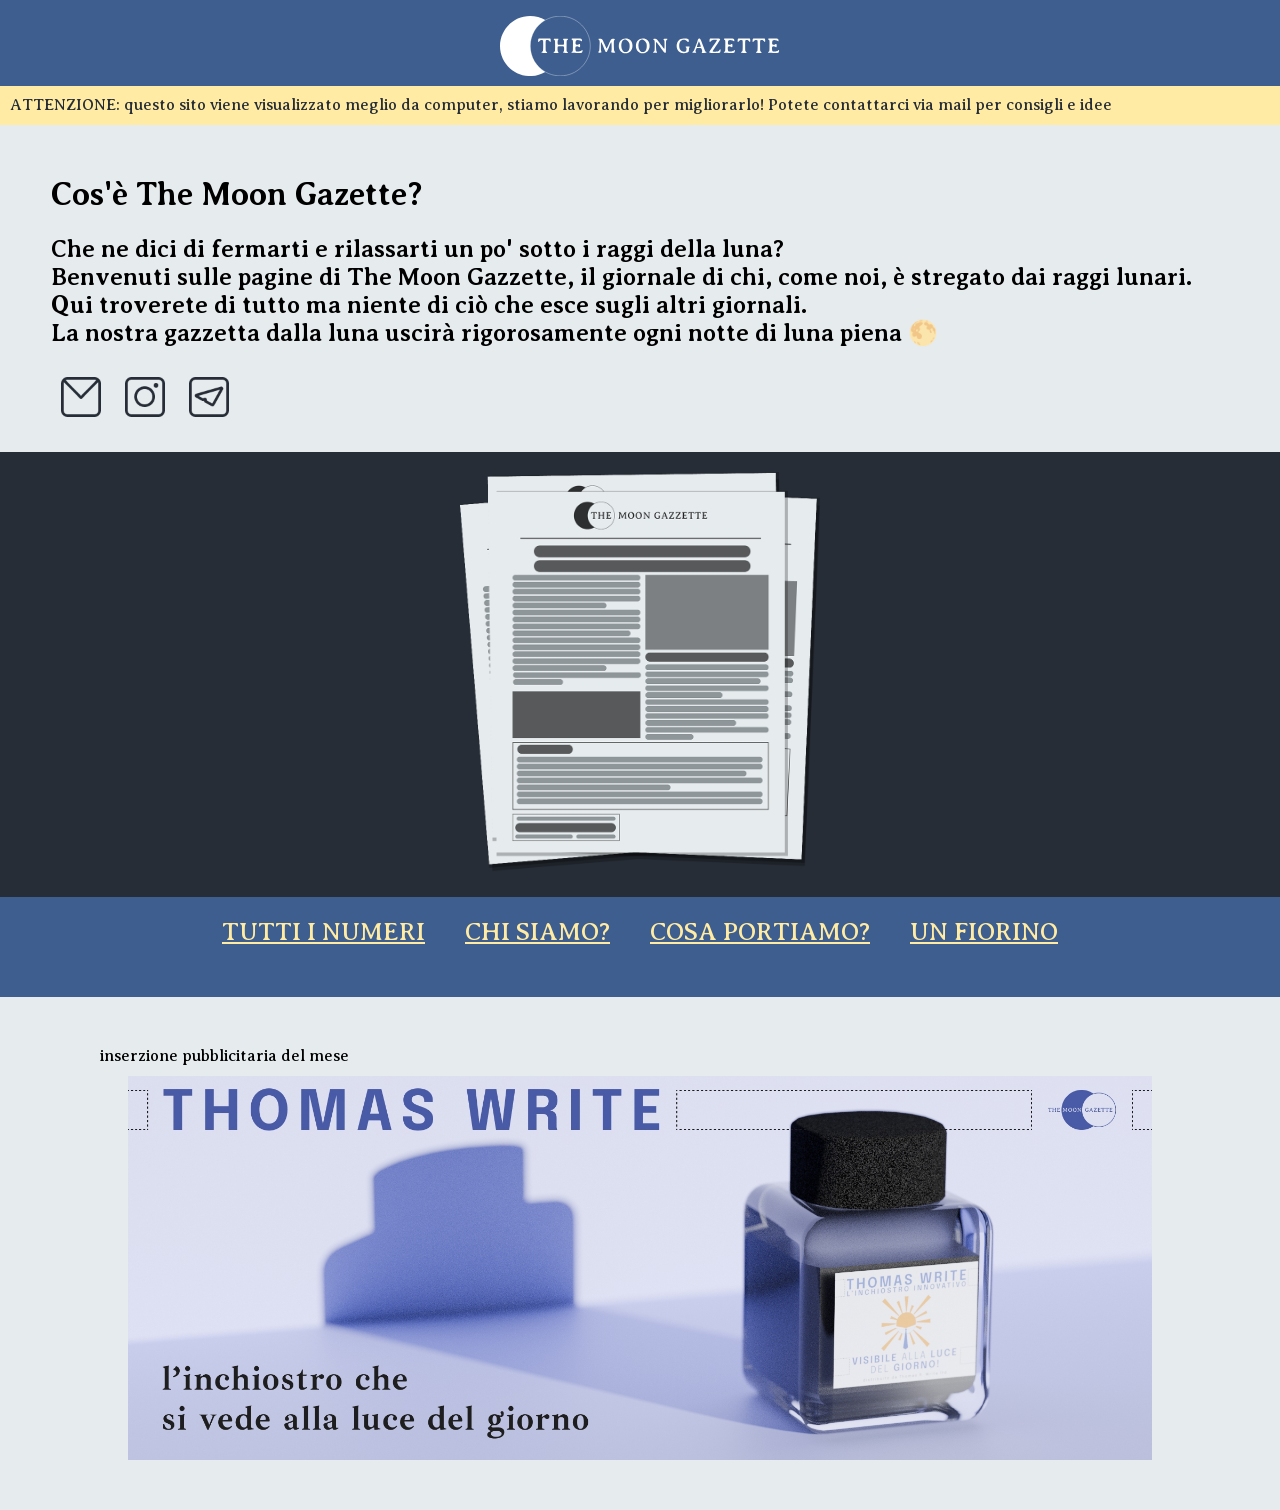
==== index.html @ 907e0979 "tmg" ====
<!DOCTYPE html>
<html>
    <head>
        <title>The Moon Gazette</title>
    </head>

    <style>
        @import url('https://fonts.googleapis.com/css2?family=Averia+Serif+Libre:ital,wght@0,300;0,400;0,700;1,300;1,400;1,700&family=Josefin+Sans:ital,wght@0,100..700;1,100..700&display=swap');
    </style>

    <body style="margin: 0px; background-color: #E6EBEE; width: 100%;font-family: Averia Serif Libre;">
        <div style="height: 80px;background-color: #3D5E8F;margin: 0px; padding-top: 6px;">
            <img src="img/TheMoonGazzette_logo_-basso-lunapiccola-_vettoriale.svg" style="height: 60px; margin: 0 auto; display: flex; justify-content: center; margin-top: 10px">
            <link rel="icon" type="image/x-icon" href="img/TheMoonGazzette_FavICO-variante2.png">
        </div>
        <div style="background-color: #FFEBA3; color: #272D36; padding: 10px;">
            <pr>ATTENZIONE: questo sito viene visualizzato meglio da computer, stiamo lavorando per migliorarlo! Potete contattarci via mail per consigli e idee</pr>
        </div>
        
        <div style="margin-left: 4%; margin-top: 50px;">
            <h1>Cos'è The Moon Gazette?</h1>
            <h2>Che ne dici di fermarti e rilassarti un po' sotto i raggi della luna?
                <br>Benvenuti sulle pagine di The Moon Gazzette, il giornale di chi, come noi, è stregato dai raggi lunari.
                <br>Qui troverete di tutto ma niente di ciò che esce sugli altri giornali.
                <br>La nostra gazzetta dalla luna uscirà rigorosamente ogni notte di luna piena 🌕
            </h2>
            <div>
                <a target="_blank" href="mailto:themoongazette@gmail.com"><img src="img/tmg_ico_mail.png" style="height: 40px;margin: 10px;"></img></a>
                <a target="_blank" href="https://www.instagram.com/lagazzettadallaluna/"><img src="img/tmg_ico_insta.png" style="height: 40px;margin: 10px;"></img></a>
                <a target="_blank" href="https://t.me/+0aUVegtNQpM4NGI8"><img src="img/tmg_ico_telegram.png" style="height: 40px;margin: 10px;"></img></a>
                <div style="margin-bottom: 20px;">
                    <script type="text/javascript" src="https://cdnjs.buymeacoffee.com/1.0.0/button.prod.min.js" data-name="bmc-button" data-slug="themoongazette" data-color="#384b7e" data-emoji=""  data-font="Cookie" data-text="Buy us a coffee" data-outline-color="#ffffff" data-font-color="#ffffff" data-coffee-color="#FFDD00" ></script>
                </div>
            </div>
        </div>
        
        <div style="background-color: #272D36; margin: 0 auto; display: flex; justify-content: center;">
            <a target="blank" href="numeri.html"><img src="img/numeri-impilati_tmg.png" style="height: 400px;margin: 20px;">
        </div>
        <div style="background-color: #3D5E8F;height: 100px; white-space: nowrap; width: 100%; margin: 0 auto; display: flex; justify-content: center; font-size: 25px;">
            <a href="numeri.html" style="color: #FFEBA3; margin: 20px;">TUTTI I NUMERI</a>
            <a href="chi_siamo.html" style="color: #FFEBA3; margin: 20px;">CHI SIAMO?</a>
            <a href="tmg.html" style="color: #FFEBA3; margin: 20px;">COSA PORTIAMO?</a>
            <a target="_blank" href="https://www.buymeacoffee.com/themoongazette" style="color: #FFEBA3; margin: 20px;">UN FIORINO</a>
        </div>

        <div style="margin-top: 50px; margin-bottom: 50px">
            <pr style="margin-left: 100px;">inserzione pubblicitaria del mese</pr>
            <div style="margin: 0 auto; display: flex; justify-content: center; margin-top: 10px">
                <img src="img/grafica-sig.write.jpg" style="width: 80%;">
            </div>
        </div>

        <script data-name="BMC-Widget" data-cfasync="false" src="https://cdnjs.buymeacoffee.com/1.0.0/widget.prod.min.js" data-id="themoongazette" data-description="Support me on Buy me a coffee!" data-message="" data-color="#FFEBA3" data-position="Right" data-x_margin="18" data-y_margin="18"></script>
    </body>
</html>
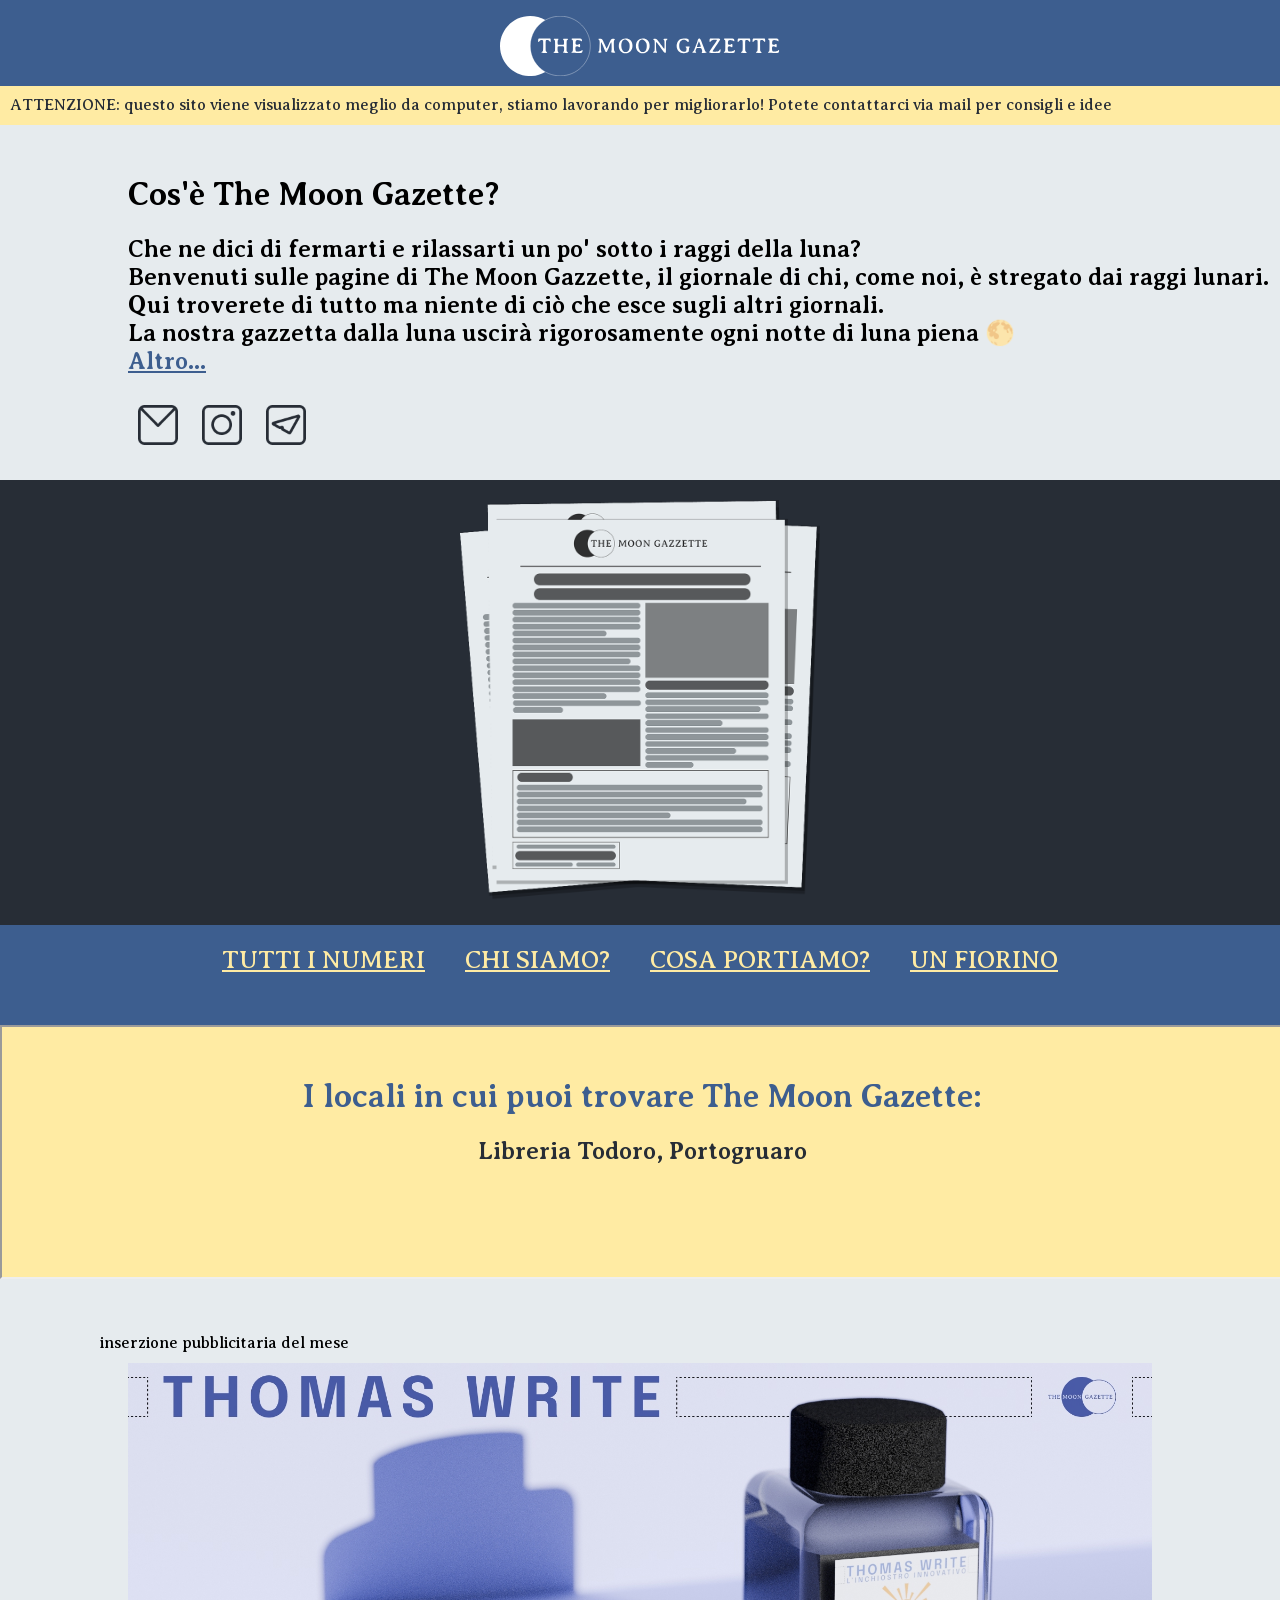
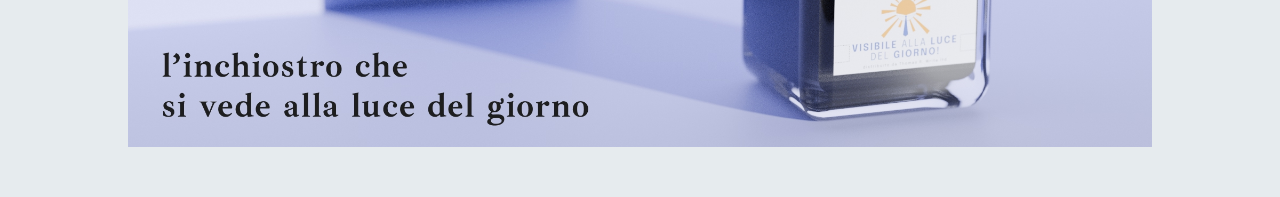
==== commit 59105af4: "250515" ====
--- a/index.html
+++ b/index.html
@@ -17,19 +17,20 @@
             <pr>ATTENZIONE: questo sito viene visualizzato meglio da computer, stiamo lavorando per migliorarlo! Potete contattarci via mail per consigli e idee</pr>
         </div>
         
-        <div style="margin-left: 4%; margin-top: 50px;">
+        <div style="margin-left: 10%; margin-top: 50px;">
             <h1>Cos'è The Moon Gazette?</h1>
             <h2>Che ne dici di fermarti e rilassarti un po' sotto i raggi della luna?
                 <br>Benvenuti sulle pagine di The Moon Gazzette, il giornale di chi, come noi, è stregato dai raggi lunari.
                 <br>Qui troverete di tutto ma niente di ciò che esce sugli altri giornali.
                 <br>La nostra gazzetta dalla luna uscirà rigorosamente ogni notte di luna piena 🌕
+                <br><a href="tmg.html" style="color:#3D5E8F">Altro...</a>
             </h2>
             <div>
                 <a target="_blank" href="mailto:themoongazette@gmail.com"><img src="img/tmg_ico_mail.png" style="height: 40px;margin: 10px;"></img></a>
                 <a target="_blank" href="https://www.instagram.com/lagazzettadallaluna/"><img src="img/tmg_ico_insta.png" style="height: 40px;margin: 10px;"></img></a>
                 <a target="_blank" href="https://t.me/+0aUVegtNQpM4NGI8"><img src="img/tmg_ico_telegram.png" style="height: 40px;margin: 10px;"></img></a>
                 <div style="margin-bottom: 20px;">
-                    <script type="text/javascript" src="https://cdnjs.buymeacoffee.com/1.0.0/button.prod.min.js" data-name="bmc-button" data-slug="themoongazette" data-color="#384b7e" data-emoji=""  data-font="Cookie" data-text="Buy us a coffee" data-outline-color="#ffffff" data-font-color="#ffffff" data-coffee-color="#FFDD00" ></script>
+                    <script type="text/javascript" src="https://cdnjs.buymeacoffee.com/1.0.0/button.prod.min.js" data-name="bmc-button" data-slug="themoongazette" data-color="#3D5E8F" data-emoji=""  data-font="Cookie" data-text="Buy us a coffee" data-outline-color="#ffffff" data-font-color="#ffffff" data-coffee-color="#FFDD00" ></script>
                 </div>
             </div>
         </div>
@@ -44,6 +45,10 @@
             <a target="_blank" href="https://www.buymeacoffee.com/themoongazette" style="color: #FFEBA3; margin: 20px;">UN FIORINO</a>
         </div>
 
+        <div>
+            <iframe src="the-moon-map.html" style="width: 100%; height: 250px;"></iframe>
+        </div>
+
         <div style="margin-top: 50px; margin-bottom: 50px">
             <pr style="margin-left: 100px;">inserzione pubblicitaria del mese</pr>
             <div style="margin: 0 auto; display: flex; justify-content: center; margin-top: 10px">
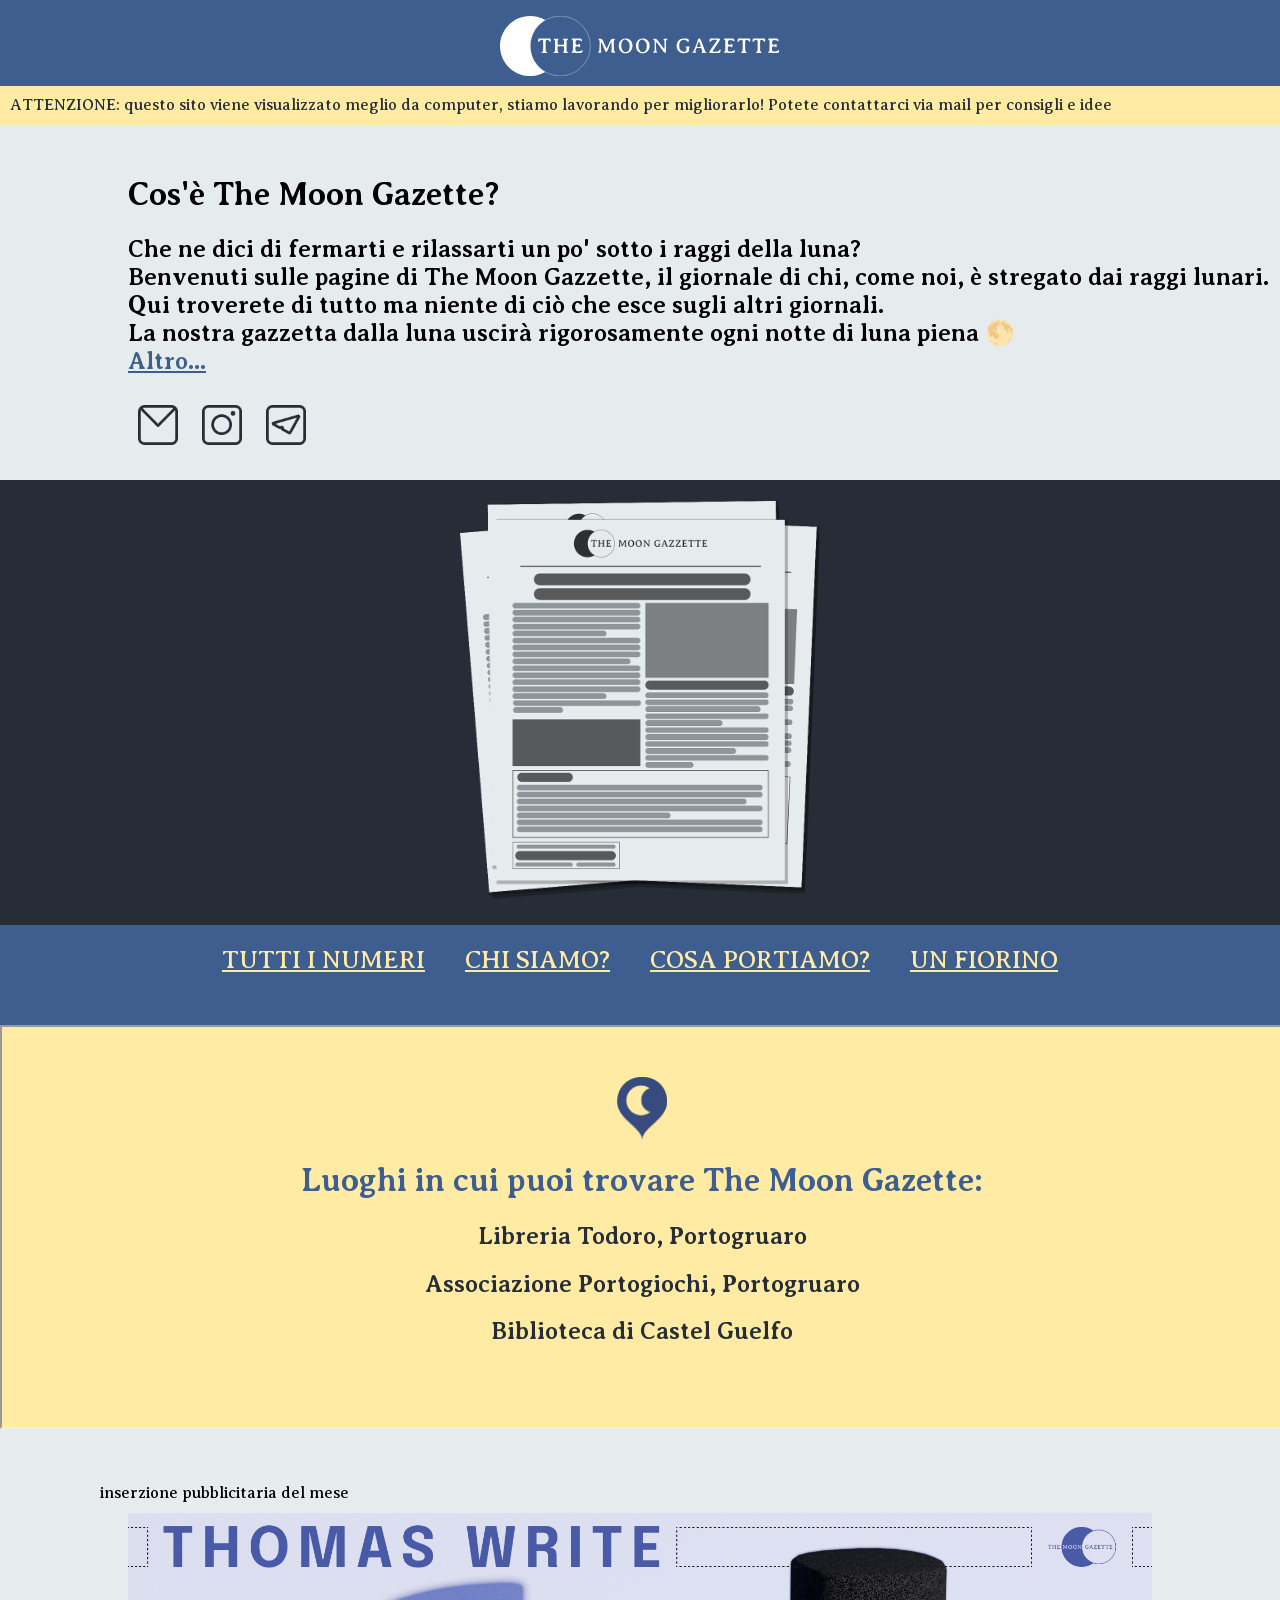
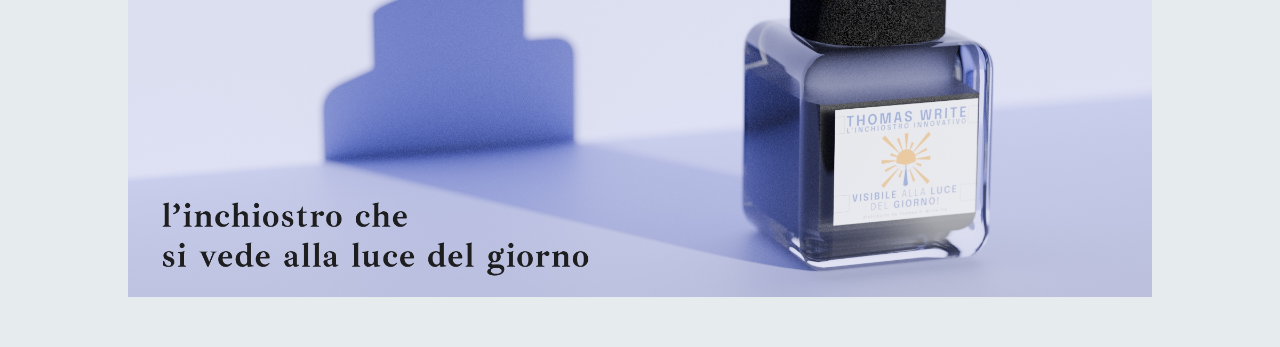
==== commit 96aba1c4: "migliorie del 22" ====
--- a/index.html
+++ b/index.html
@@ -46,7 +46,7 @@
         </div>
 
         <div>
-            <iframe src="the-moon-map.html" style="width: 100%; height: 250px;"></iframe>
+            <iframe src="the-moon-map.html" style="width: 100%; height: 400px;"></iframe>
         </div>
 
         <div style="margin-top: 50px; margin-bottom: 50px">
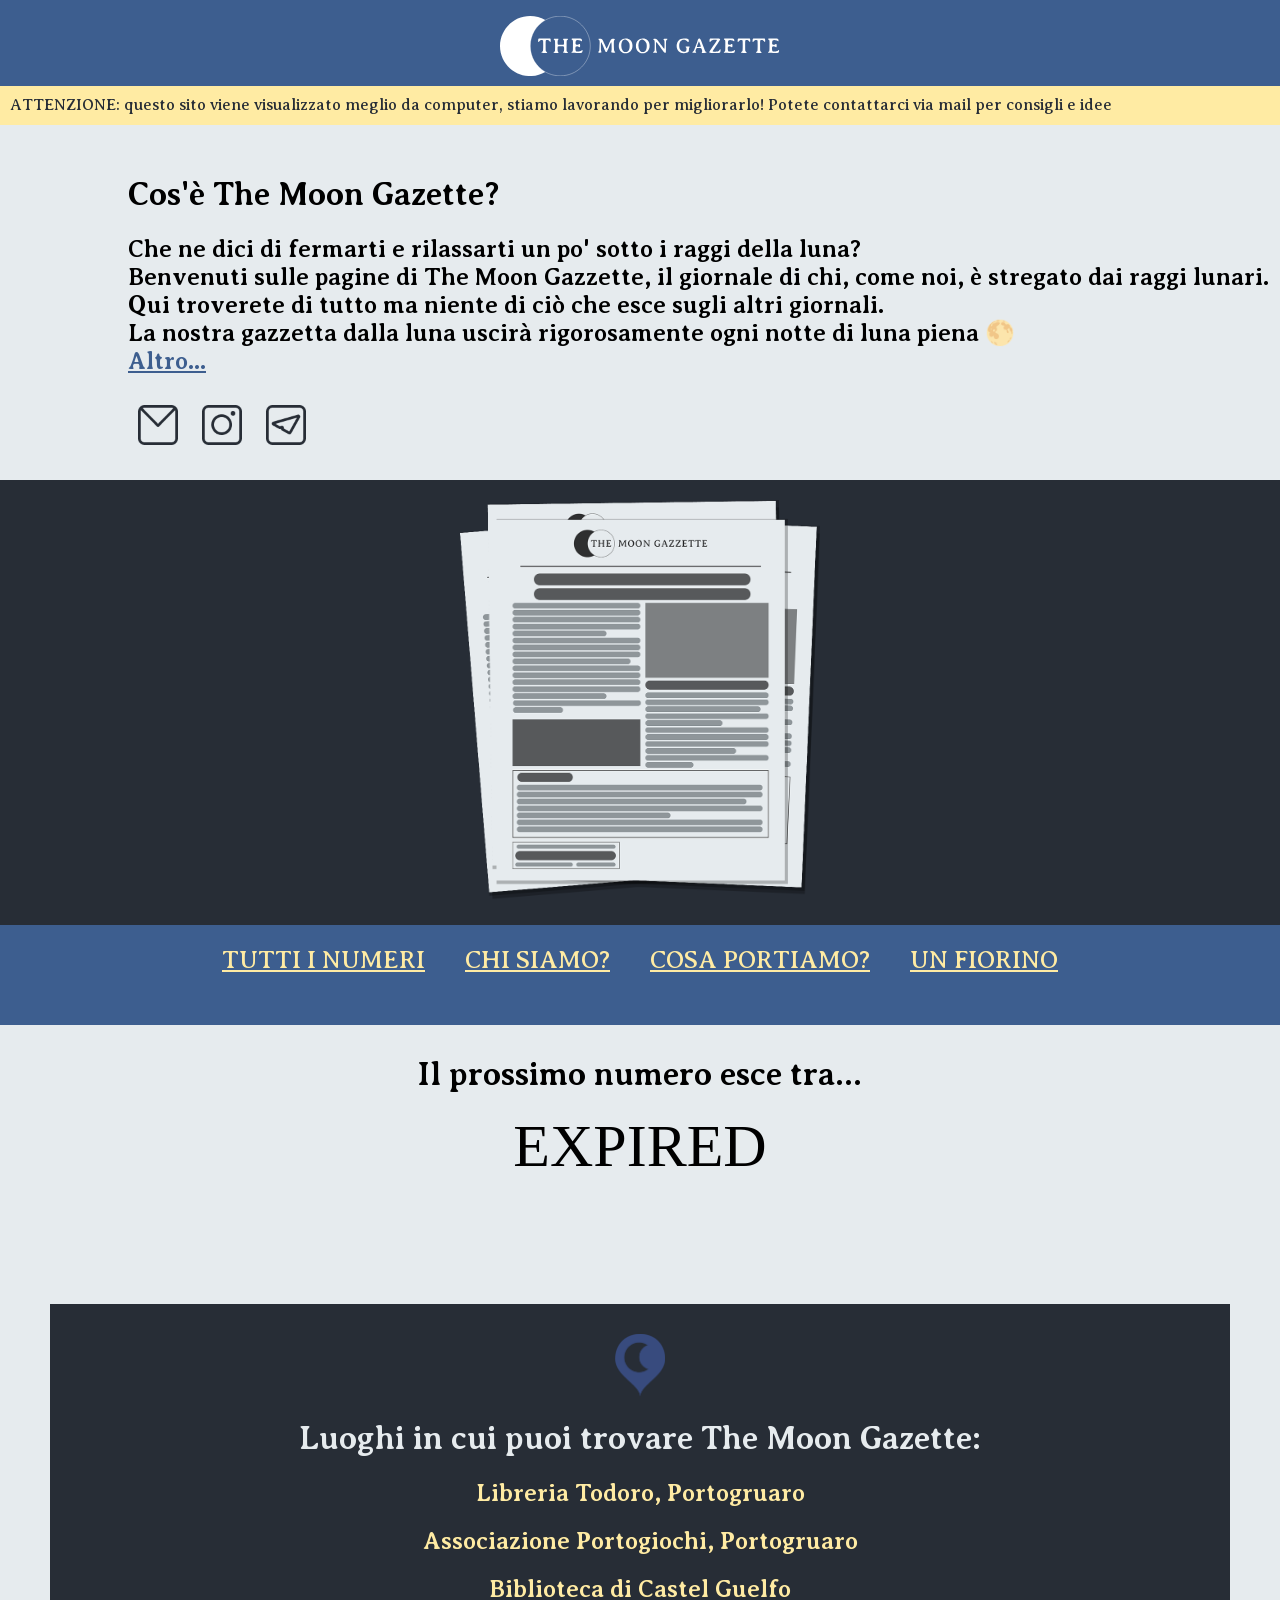
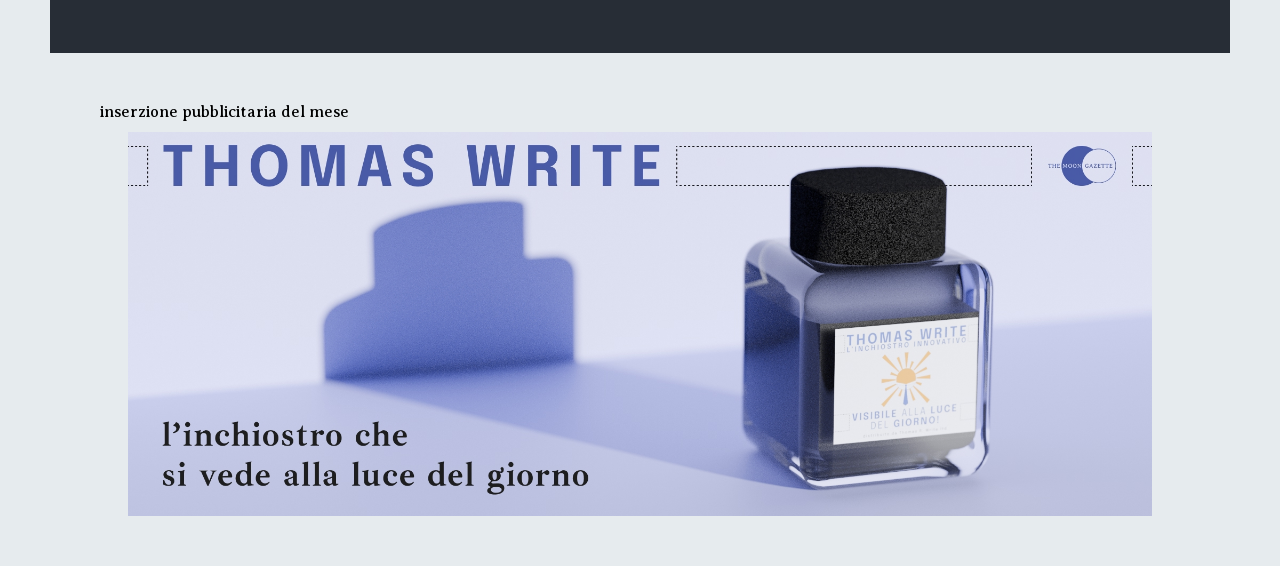
==== commit 20c4a9e6: "AggiuntoCountdown" ====
--- a/index.html
+++ b/index.html
@@ -46,10 +46,19 @@
         </div>
 
         <div>
-            <iframe src="the-moon-map.html" style="width: 100%; height: 400px;"></iframe>
+            <h1 style="margin: 0 auto; display: flex; justify-content: center; margin-top: 30px; margin-bottom: 10px;">Il prossimo numero esce tra...</h1>
+            <iframe src="The-Moon-CountDown.html" style="width: 80%;margin: 0 auto; display: flex; justify-content: center;" frameBorder="0"></iframe>
         </div>
 
-        <div style="margin-top: 50px; margin-bottom: 50px">
+        <div style="margin: 50px; text-align: center; background-color: #272D36;padding-top: 30px;padding-bottom: 30px;">
+            <img src="img/themoonmap.png" style="width: 50px;margin: 0 auto; display: flex; justify-content: center;">
+            <h1 style="color: #E6EBEE;">Luoghi in cui puoi trovare The Moon Gazette:</h1>
+            <h2 style="color: #FFEBA3;">Libreria Todoro, Portogruaro</h2>
+            <h2 style="color: #FFEBA3;">Associazione Portogiochi, Portogruaro</h2>
+            <h2 style="color: #FFEBA3;">Biblioteca di Castel Guelfo</h2>
+        </div>
+
+        <div style="margin-top: 50px; margin-bottom: 50px;">
             <pr style="margin-left: 100px;">inserzione pubblicitaria del mese</pr>
             <div style="margin: 0 auto; display: flex; justify-content: center; margin-top: 10px">
                 <img src="img/grafica-sig.write.jpg" style="width: 80%;">
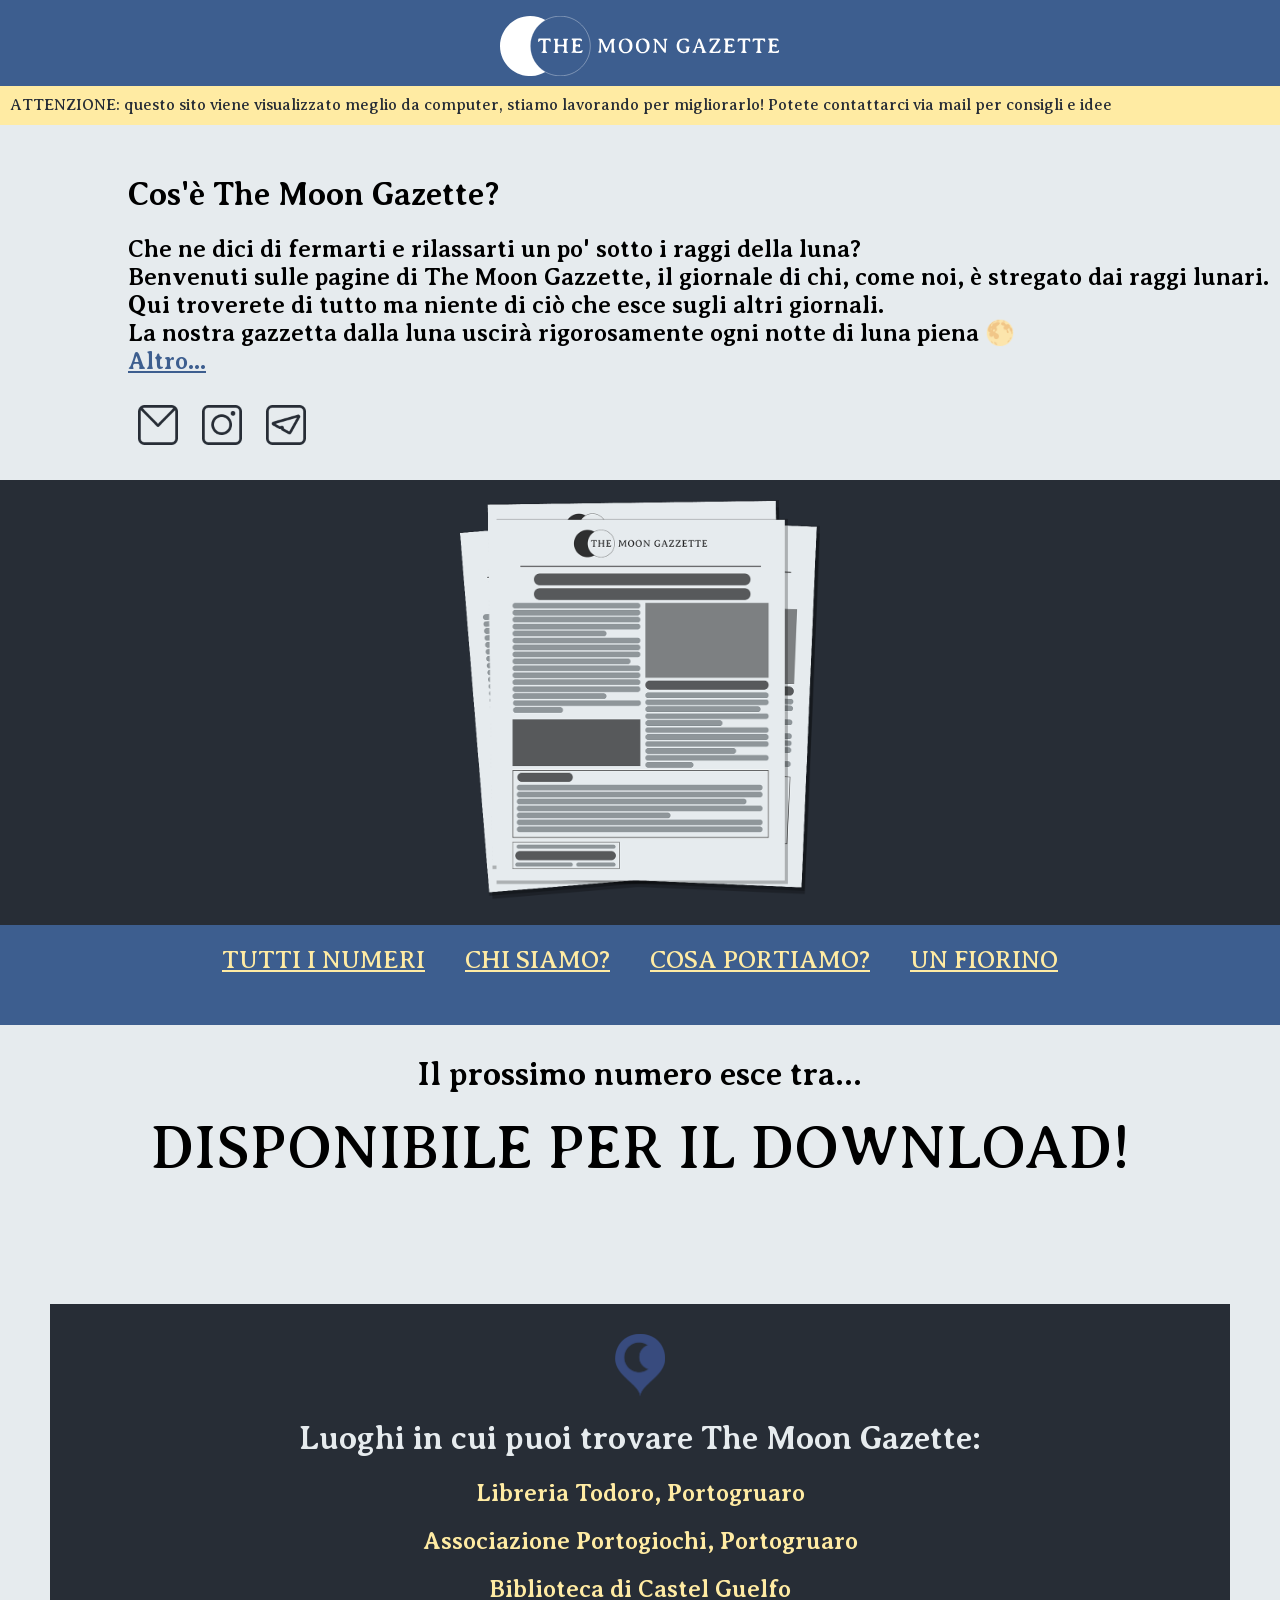
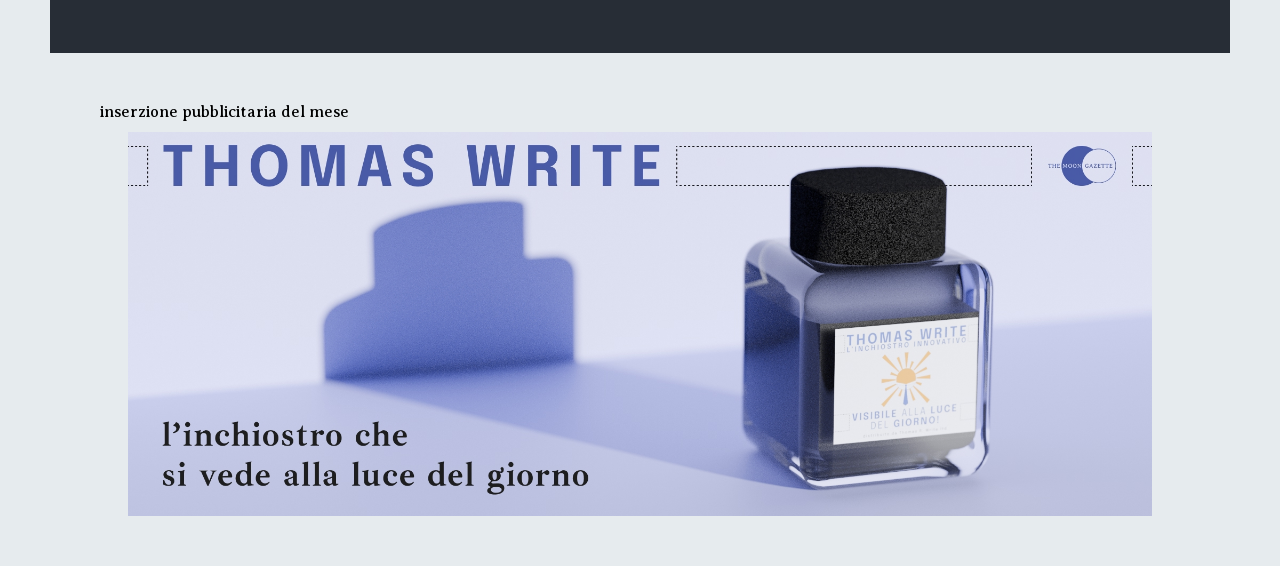
==== commit 74d32b9d: "Telefoni-oraaa!" ====
--- a/index.html
+++ b/index.html
@@ -8,6 +8,8 @@
         @import url('https://fonts.googleapis.com/css2?family=Averia+Serif+Libre:ital,wght@0,300;0,400;0,700;1,300;1,400;1,700&family=Josefin+Sans:ital,wght@0,100..700;1,100..700&display=swap');
     </style>
 
+    <meta name="viewport" content="width=device-width, initial-scale=1.0">
+    
     <body style="margin: 0px; background-color: #E6EBEE; width: 100%;font-family: Averia Serif Libre;">
         <div style="height: 80px;background-color: #3D5E8F;margin: 0px; padding-top: 6px;">
             <img src="img/TheMoonGazzette_logo_-basso-lunapiccola-_vettoriale.svg" style="height: 60px; margin: 0 auto; display: flex; justify-content: center; margin-top: 10px">
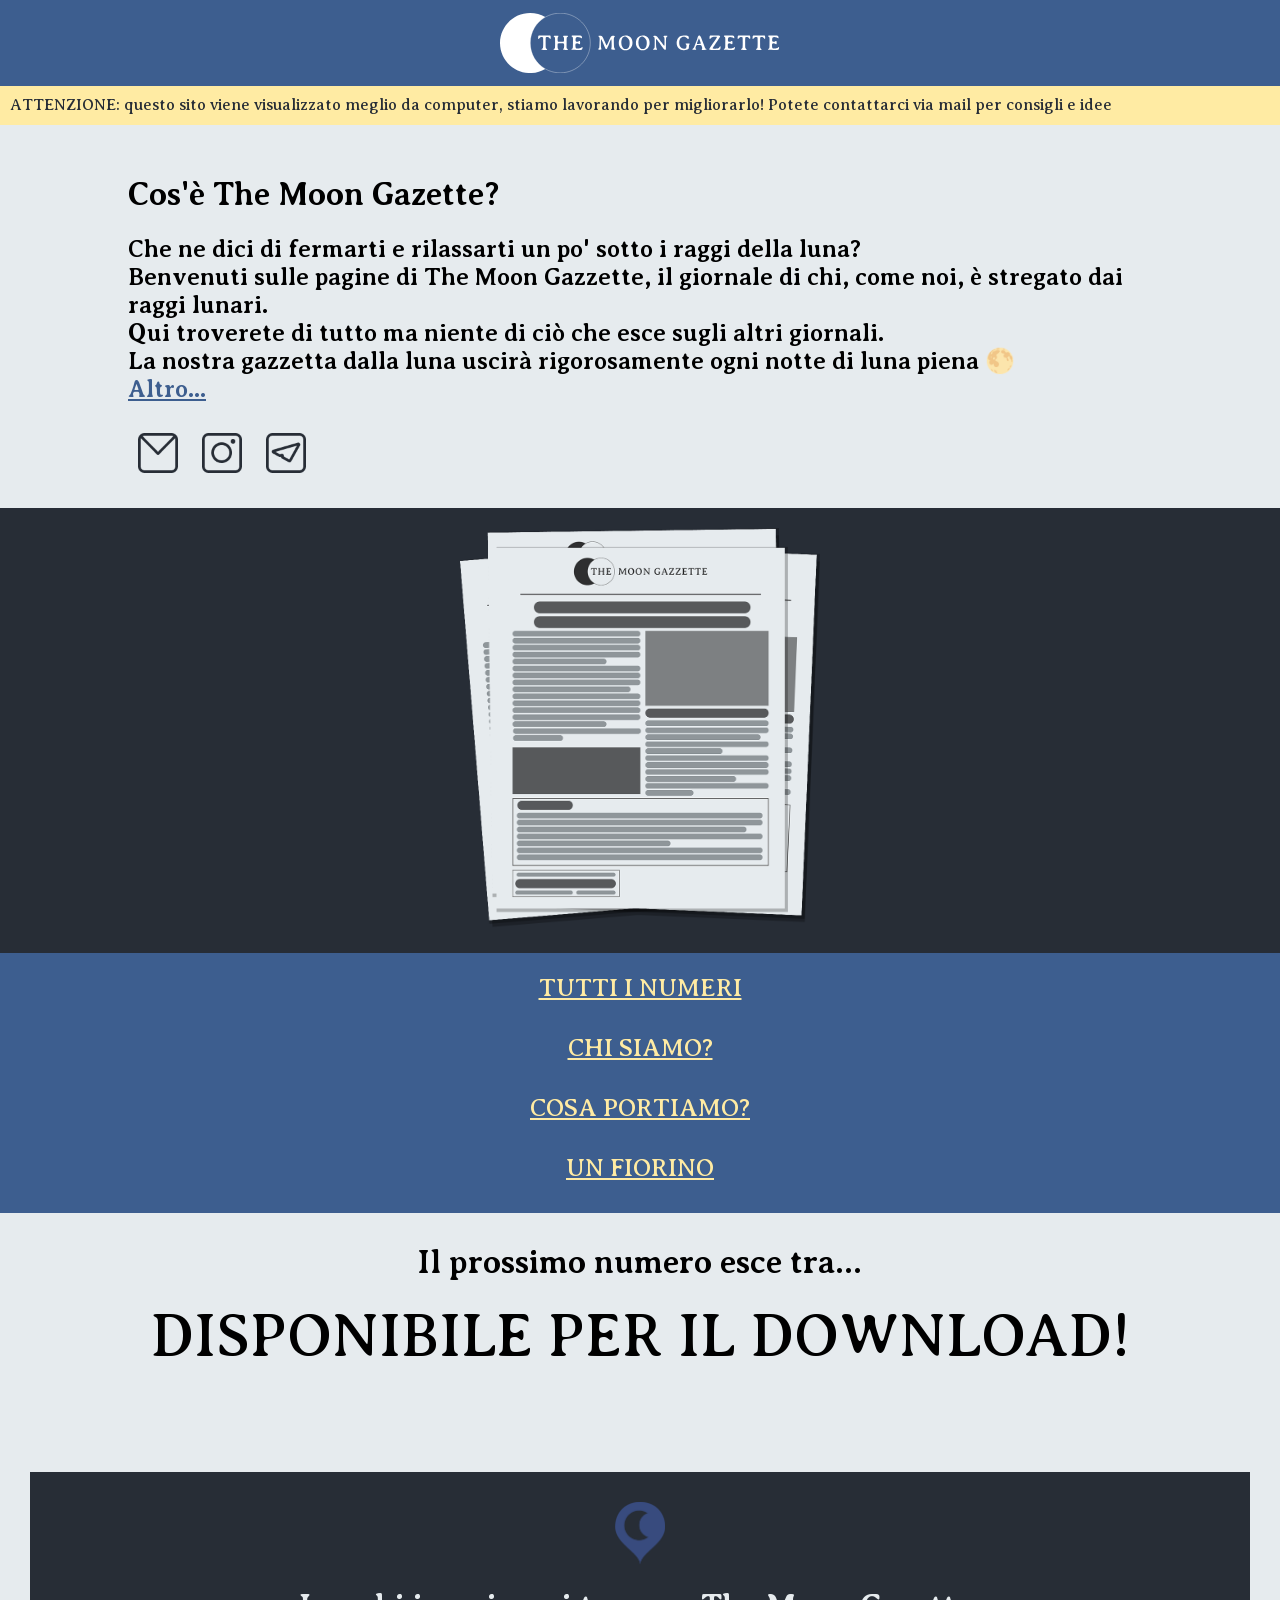
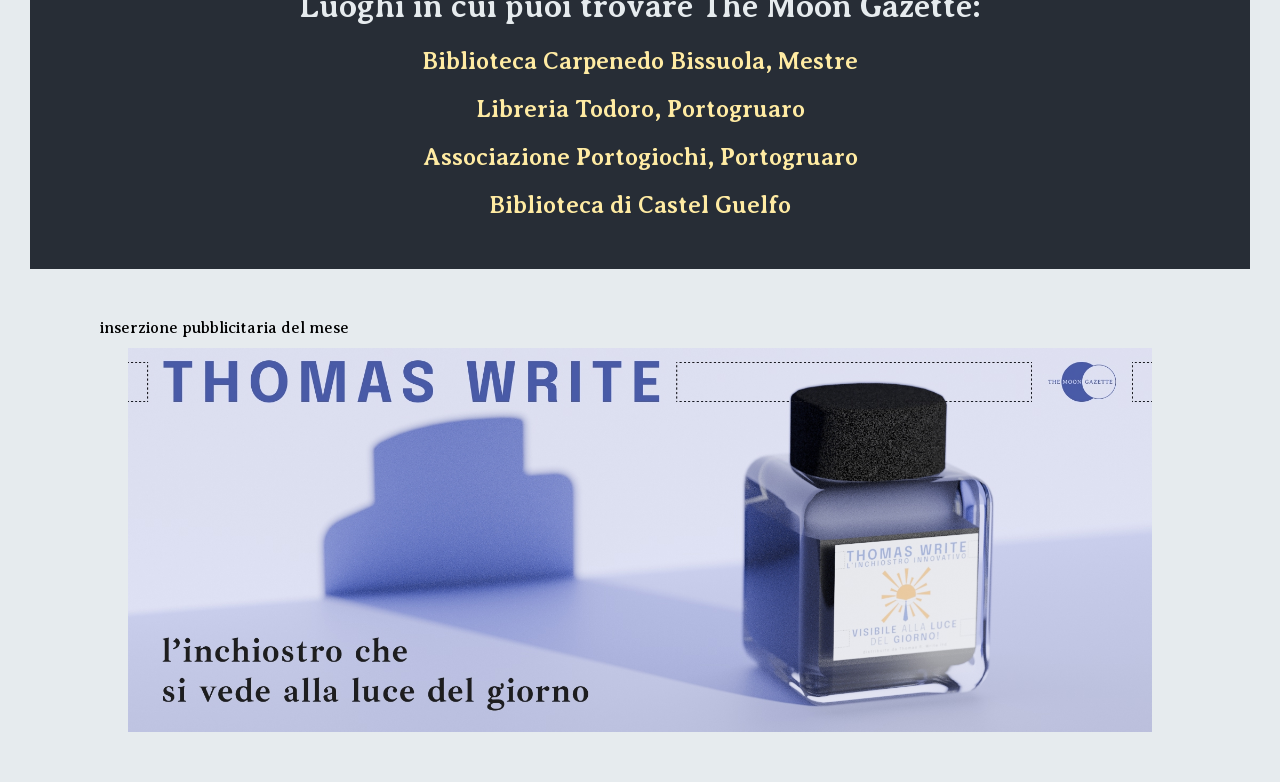
==== commit 0ea00745: "Sito2" ====
--- a/index.html
+++ b/index.html
@@ -12,14 +12,14 @@
     
     <body style="margin: 0px; background-color: #E6EBEE; width: 100%;font-family: Averia Serif Libre;">
         <div style="height: 80px;background-color: #3D5E8F;margin: 0px; padding-top: 6px;">
-            <img src="img/TheMoonGazzette_logo_-basso-lunapiccola-_vettoriale.svg" style="height: 60px; margin: 0 auto; display: flex; justify-content: center; margin-top: 10px">
+            <img src="img/TheMoonGazzette_logo_-basso-lunapiccola-_vettoriale.svg" style="height: 60px; margin: 0 auto; display: flex; justify-content: center; margin-top: 7px">
             <link rel="icon" type="image/x-icon" href="img/TheMoonGazzette_FavICO-variante2.png">
         </div>
         <div style="background-color: #FFEBA3; color: #272D36; padding: 10px;">
             <pr>ATTENZIONE: questo sito viene visualizzato meglio da computer, stiamo lavorando per migliorarlo! Potete contattarci via mail per consigli e idee</pr>
         </div>
         
-        <div style="margin-left: 10%; margin-top: 50px;">
+        <div style="margin-left: 10%;margin-right: 10%; margin-top: 50px;">
             <h1>Cos'è The Moon Gazette?</h1>
             <h2>Che ne dici di fermarti e rilassarti un po' sotto i raggi della luna?
                 <br>Benvenuti sulle pagine di The Moon Gazzette, il giornale di chi, come noi, è stregato dai raggi lunari.
@@ -40,21 +40,25 @@
         <div style="background-color: #272D36; margin: 0 auto; display: flex; justify-content: center;">
             <a target="blank" href="numeri.html"><img src="img/numeri-impilati_tmg.png" style="height: 400px;margin: 20px;">
         </div>
-        <div style="background-color: #3D5E8F;height: 100px; white-space: nowrap; width: 100%; margin: 0 auto; display: flex; justify-content: center; font-size: 25px;">
-            <a href="numeri.html" style="color: #FFEBA3; margin: 20px;">TUTTI I NUMERI</a>
-            <a href="chi_siamo.html" style="color: #FFEBA3; margin: 20px;">CHI SIAMO?</a>
-            <a href="tmg.html" style="color: #FFEBA3; margin: 20px;">COSA PORTIAMO?</a>
+        <div style="background-color: #3D5E8F;height: 240px; text-align: center;font-size: 25px; padding-top: 20px;">
+            <a href="numeri.html" style="color: #FFEBA3; margin: 20px;">TUTTI I NUMERI</a><br>
+            <br>
+            <a href="chi_siamo.html" style="color: #FFEBA3; margin: 20px;">CHI SIAMO?</a><br>
+            <br>
+            <a href="tmg.html" style="color: #FFEBA3; margin: 20px;">COSA PORTIAMO?</a><br>
+            <br>
             <a target="_blank" href="https://www.buymeacoffee.com/themoongazette" style="color: #FFEBA3; margin: 20px;">UN FIORINO</a>
         </div>
 
         <div>
-            <h1 style="margin: 0 auto; display: flex; justify-content: center; margin-top: 30px; margin-bottom: 10px;">Il prossimo numero esce tra...</h1>
+            <h1 style="text-align: center; margin-top: 30px; margin-bottom: 10px; margin-left: 20%;margin-right: 20%;">Il prossimo numero esce tra...</h1>
             <iframe src="The-Moon-CountDown.html" style="width: 80%;margin: 0 auto; display: flex; justify-content: center;" frameBorder="0"></iframe>
         </div>
 
-        <div style="margin: 50px; text-align: center; background-color: #272D36;padding-top: 30px;padding-bottom: 30px;">
+        <div style="margin: 30px; text-align: center; background-color: #272D36; padding-top: 30px;padding-bottom: 30px;">
             <img src="img/themoonmap.png" style="width: 50px;margin: 0 auto; display: flex; justify-content: center;">
             <h1 style="color: #E6EBEE;">Luoghi in cui puoi trovare The Moon Gazette:</h1>
+            <h2 style="color: #FFEBA3;">Biblioteca Carpenedo Bissuola, Mestre</h2>
             <h2 style="color: #FFEBA3;">Libreria Todoro, Portogruaro</h2>
             <h2 style="color: #FFEBA3;">Associazione Portogiochi, Portogruaro</h2>
             <h2 style="color: #FFEBA3;">Biblioteca di Castel Guelfo</h2>
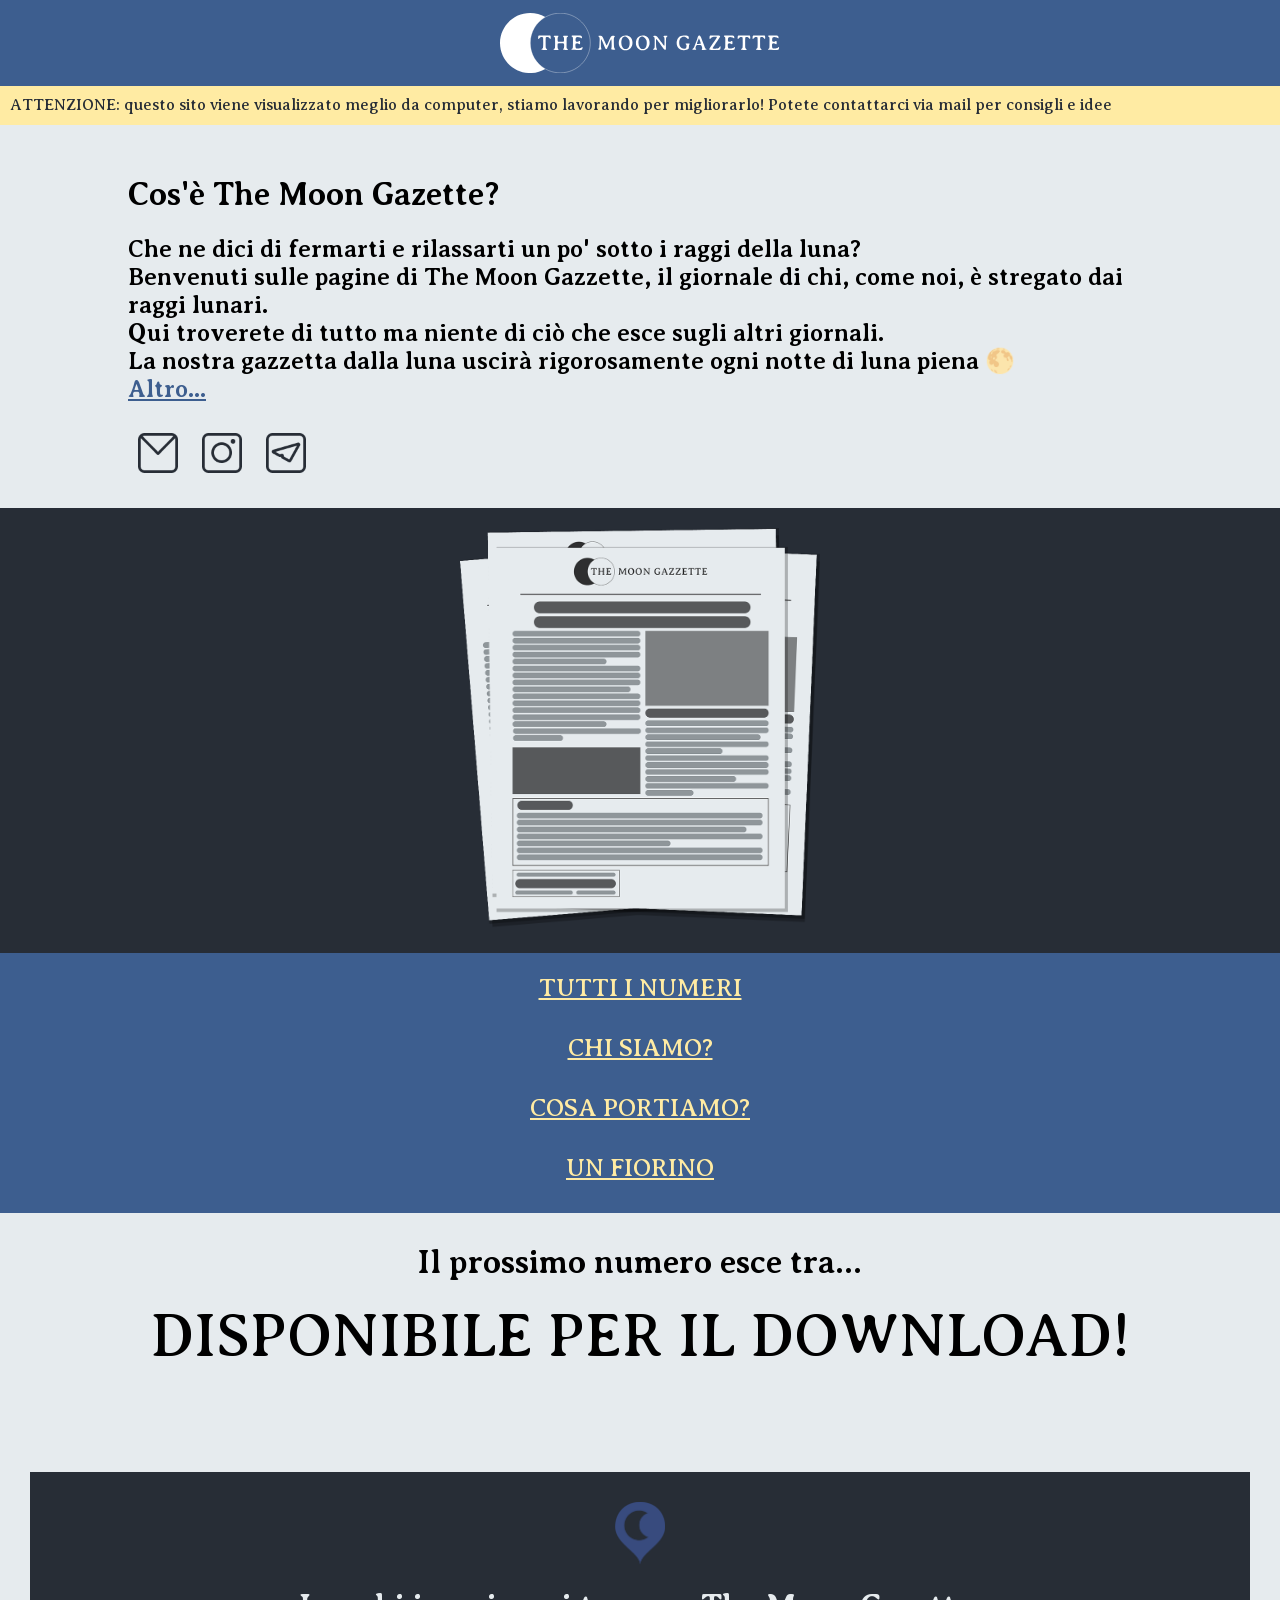
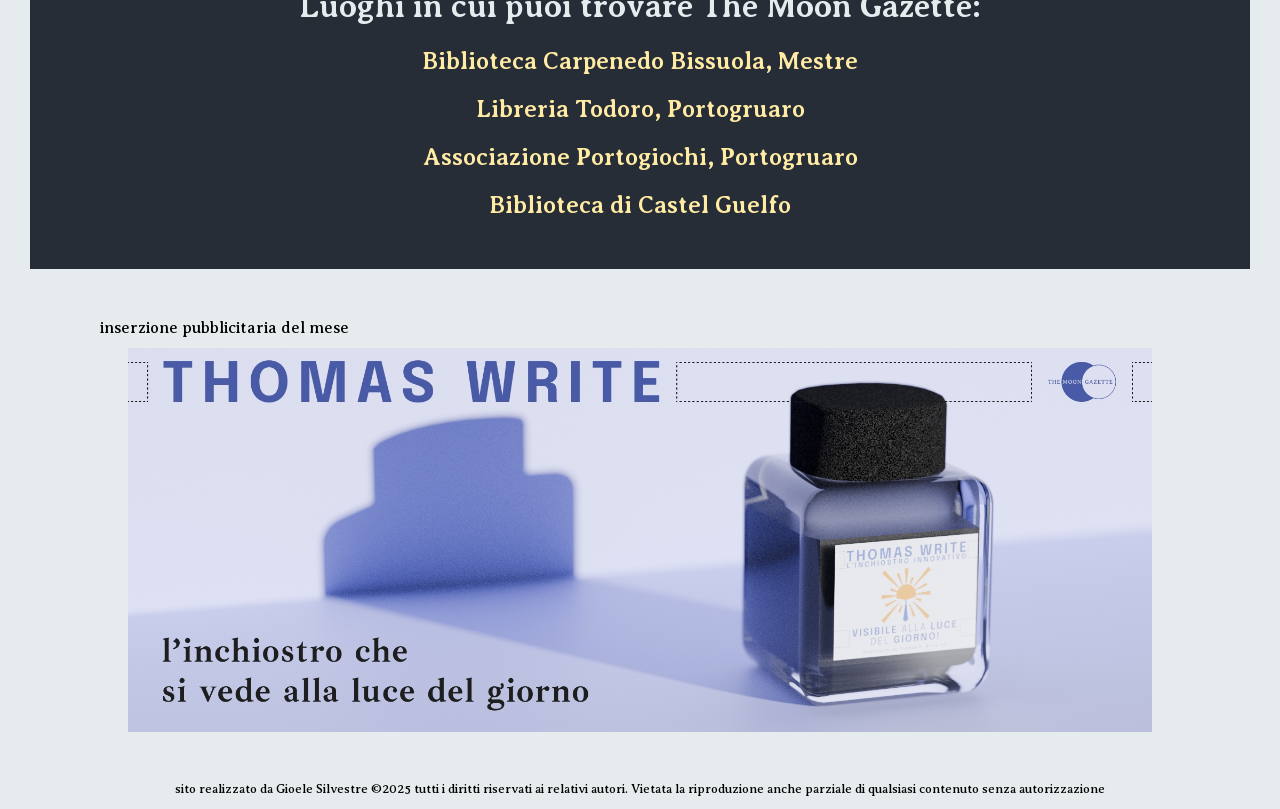
==== commit d764f117: "GoogleSearchVer" ====
--- a/index.html
+++ b/index.html
@@ -71,6 +71,8 @@
             </div>
         </div>
 
+        <p style="font-size: 0.8em; text-align: center;">sito realizzato da Gioele Silvestre ©2025 tutti i diritti riservati ai relativi autori. Vietata la riproduzione anche parziale di qualsiasi contenuto senza autorizzazione</p>
+
         <script data-name="BMC-Widget" data-cfasync="false" src="https://cdnjs.buymeacoffee.com/1.0.0/widget.prod.min.js" data-id="themoongazette" data-description="Support me on Buy me a coffee!" data-message="" data-color="#FFEBA3" data-position="Right" data-x_margin="18" data-y_margin="18"></script>
     </body>
 </html>
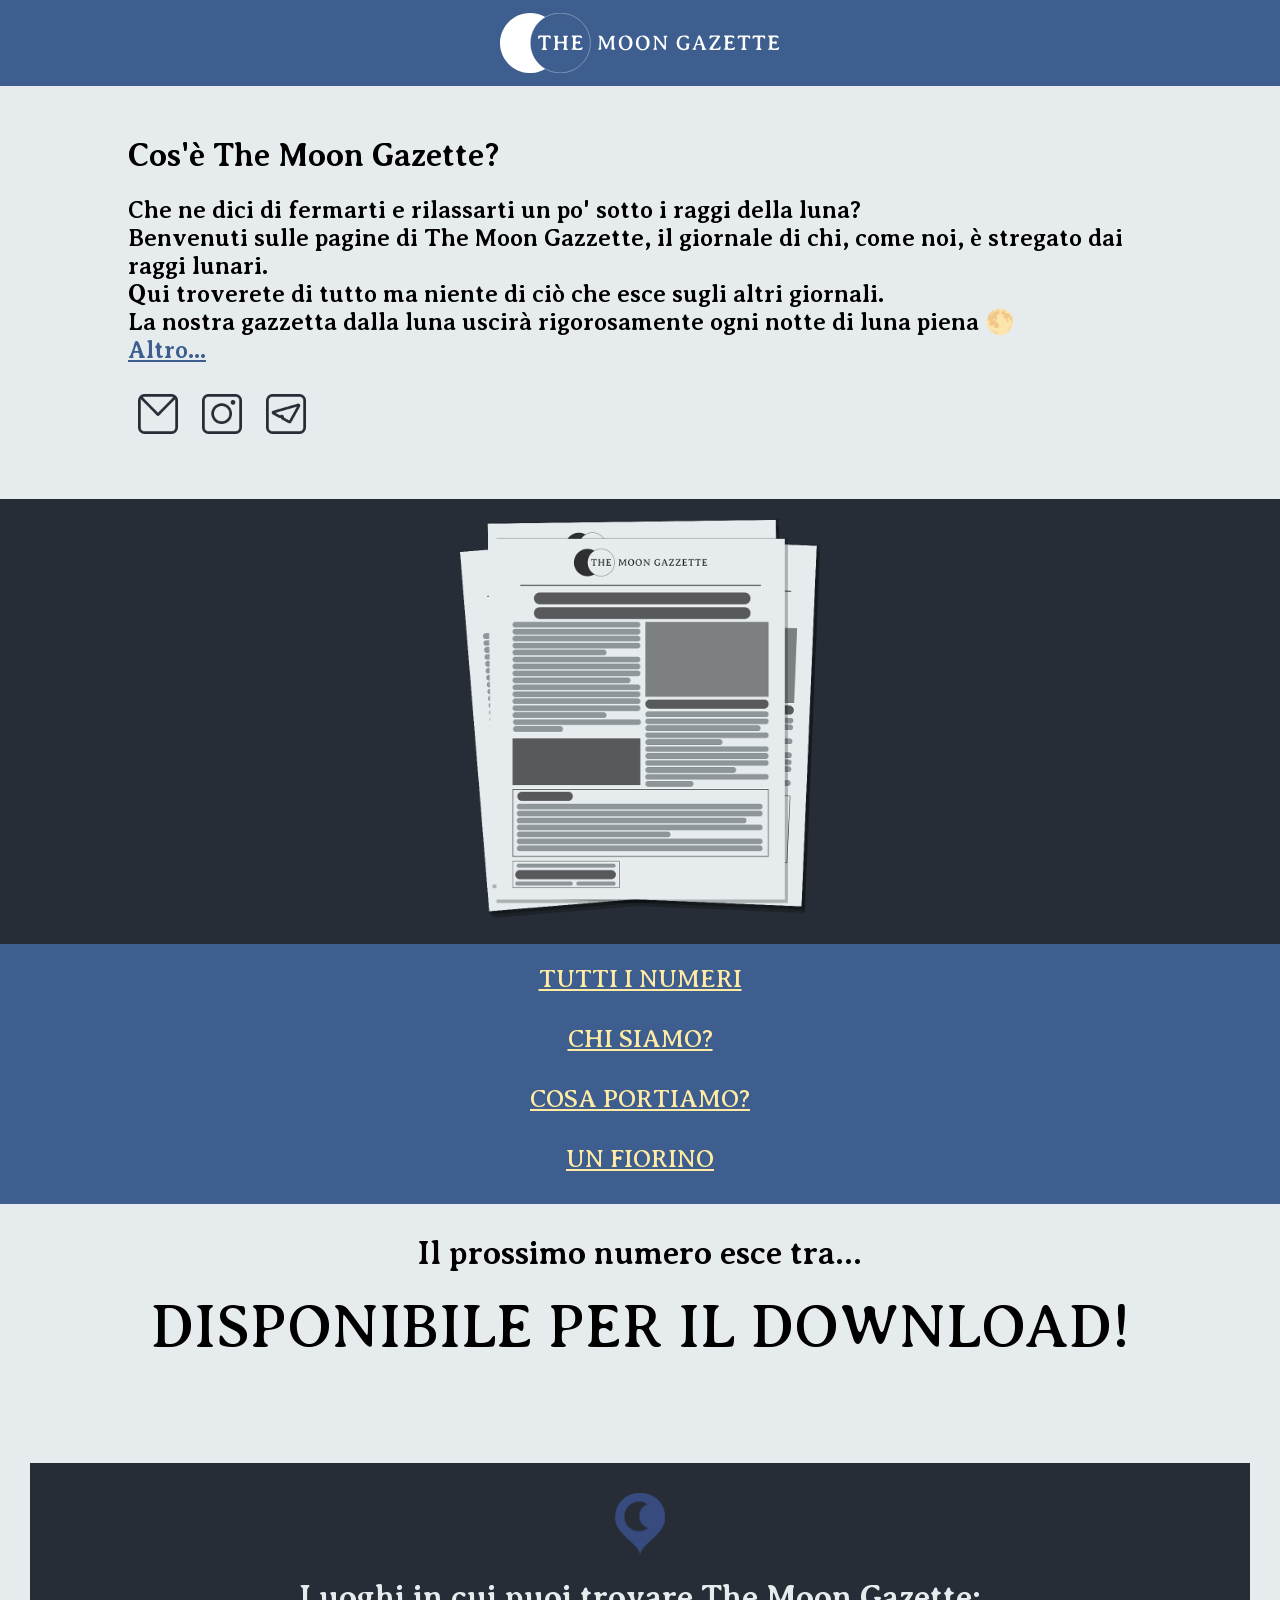
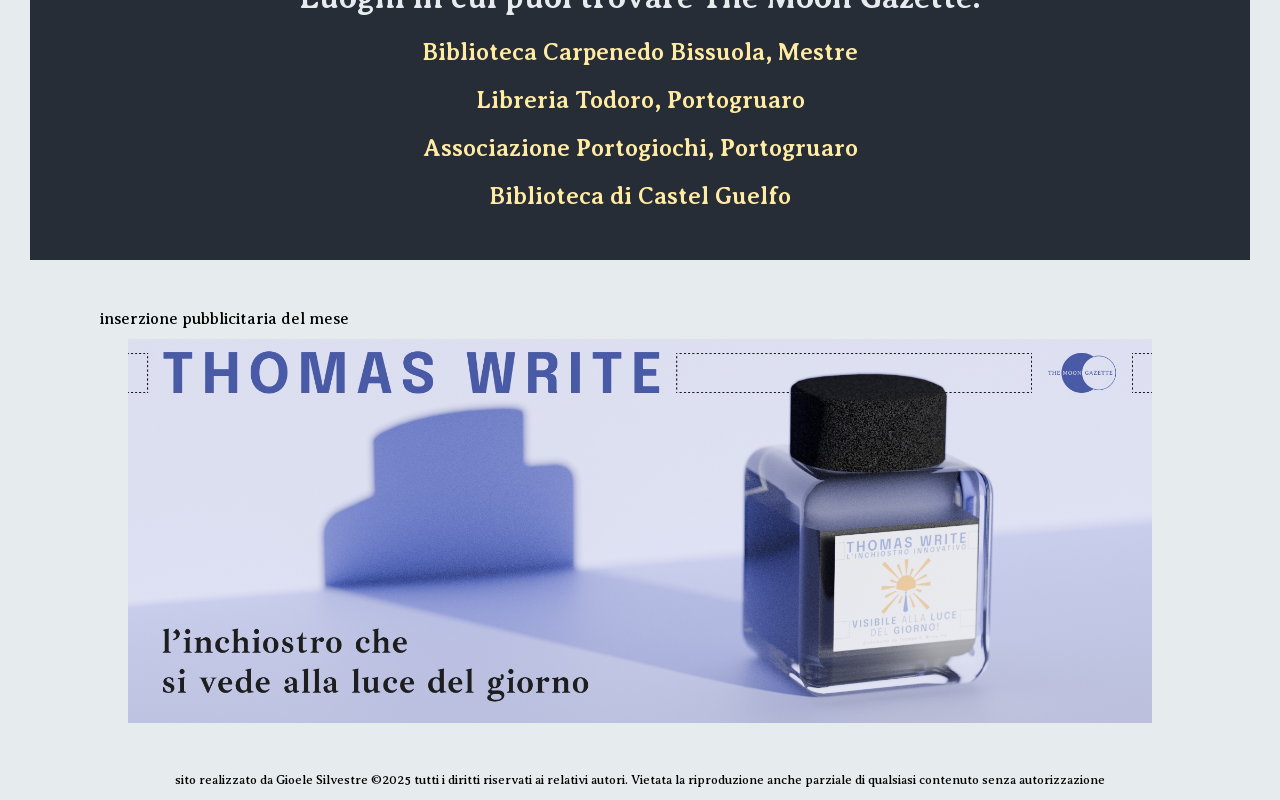
==== commit 89ce719f: "Sett" ====
--- a/index.html
+++ b/index.html
@@ -2,6 +2,7 @@
 <html>
     <head>
         <title>The Moon Gazette</title>
+        <link rel="icon" type="image/x-icon" href="img/TheMoonGazzette_FavICO-variante2.png">
     </head>
 
     <style>
@@ -13,13 +14,10 @@
     <body style="margin: 0px; background-color: #E6EBEE; width: 100%;font-family: Averia Serif Libre;">
         <div style="height: 80px;background-color: #3D5E8F;margin: 0px; padding-top: 6px;">
             <img src="img/TheMoonGazzette_logo_-basso-lunapiccola-_vettoriale.svg" style="height: 60px; margin: 0 auto; display: flex; justify-content: center; margin-top: 7px">
-            <link rel="icon" type="image/x-icon" href="img/TheMoonGazzette_FavICO-variante2.png">
-        </div>
-        <div style="background-color: #FFEBA3; color: #272D36; padding: 10px;">
-            <pr>ATTENZIONE: questo sito viene visualizzato meglio da computer, stiamo lavorando per migliorarlo! Potete contattarci via mail per consigli e idee</pr>
         </div>
         
-        <div style="margin-left: 10%;margin-right: 10%; margin-top: 50px;">
+        
+        <div style="margin-left: 10%;margin-right: 10%; margin-top: 50px; margin-bottom: 50px;">
             <h1>Cos'è The Moon Gazette?</h1>
             <h2>Che ne dici di fermarti e rilassarti un po' sotto i raggi della luna?
                 <br>Benvenuti sulle pagine di The Moon Gazzette, il giornale di chi, come noi, è stregato dai raggi lunari.
@@ -74,5 +72,6 @@
         <p style="font-size: 0.8em; text-align: center;">sito realizzato da Gioele Silvestre ©2025 tutti i diritti riservati ai relativi autori. Vietata la riproduzione anche parziale di qualsiasi contenuto senza autorizzazione</p>
 
         <script data-name="BMC-Widget" data-cfasync="false" src="https://cdnjs.buymeacoffee.com/1.0.0/widget.prod.min.js" data-id="themoongazette" data-description="Support me on Buy me a coffee!" data-message="" data-color="#FFEBA3" data-position="Right" data-x_margin="18" data-y_margin="18"></script>
+    
     </body>
 </html>
